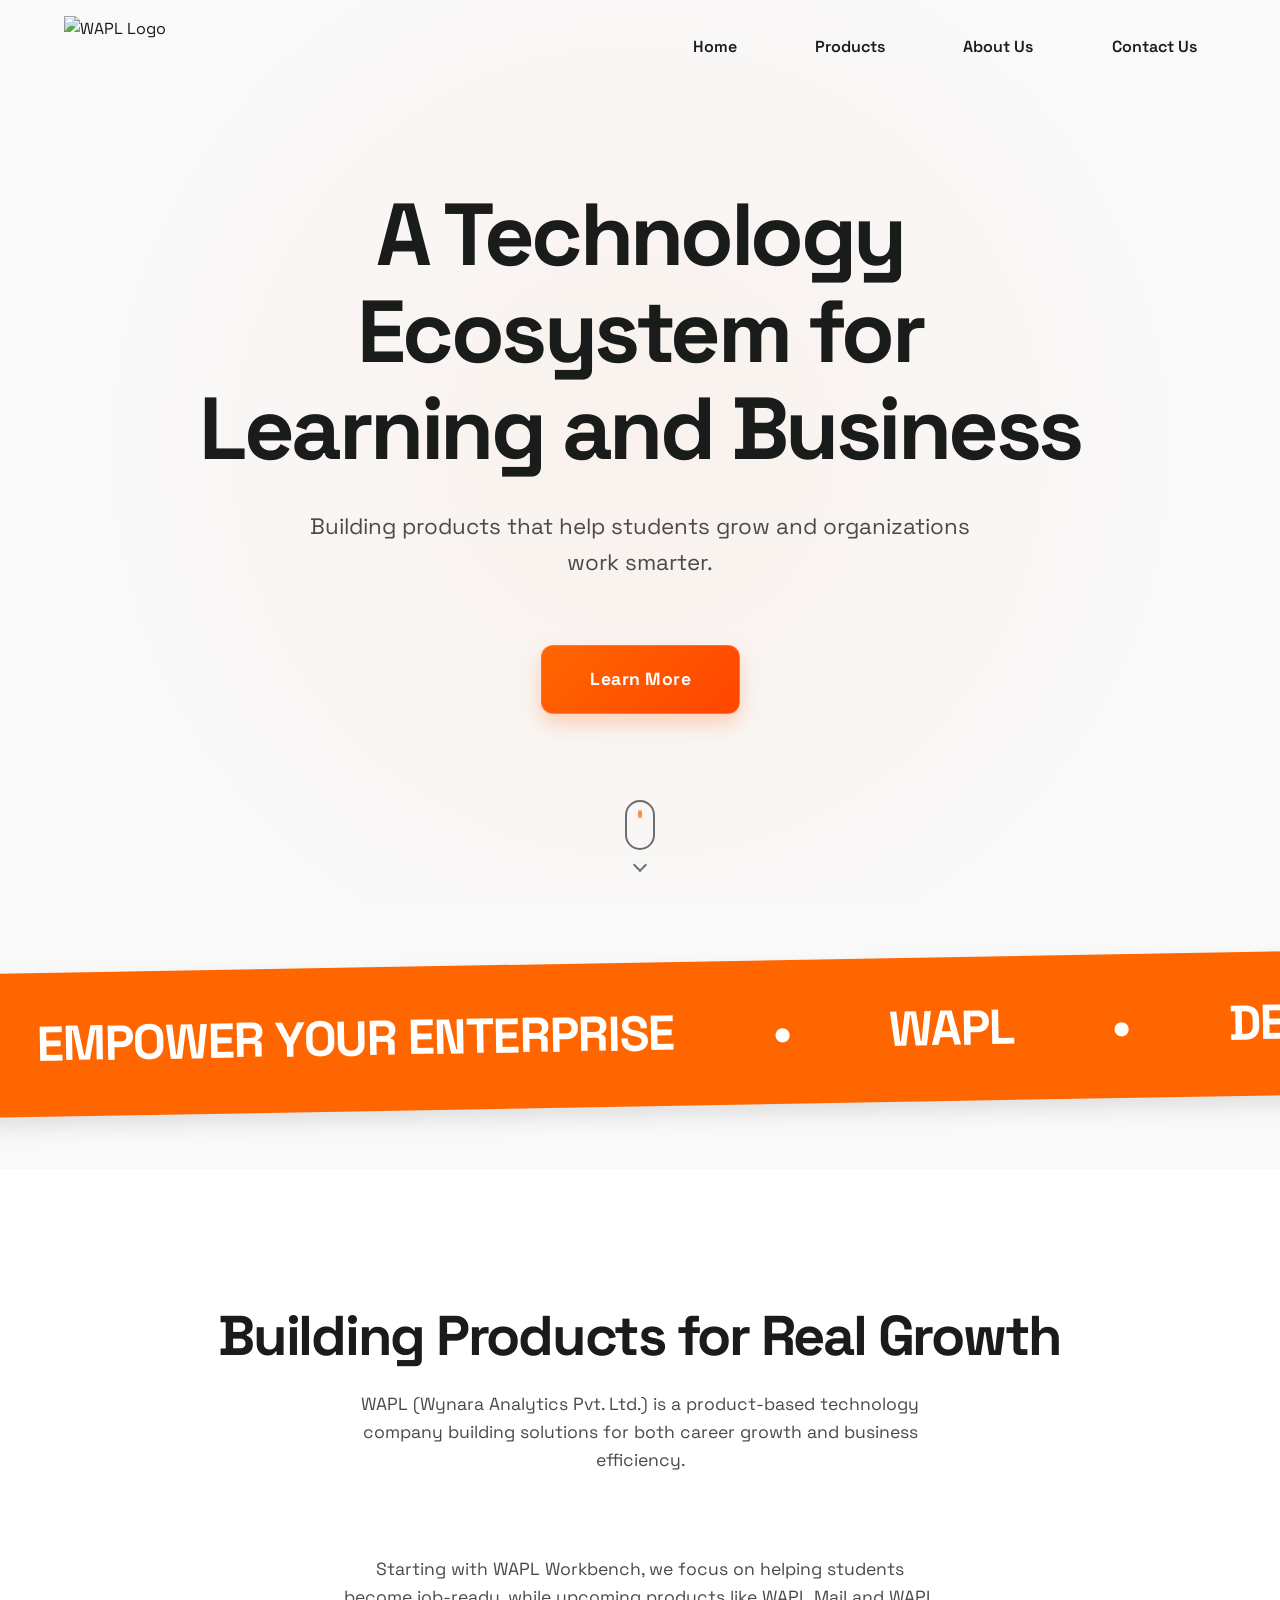
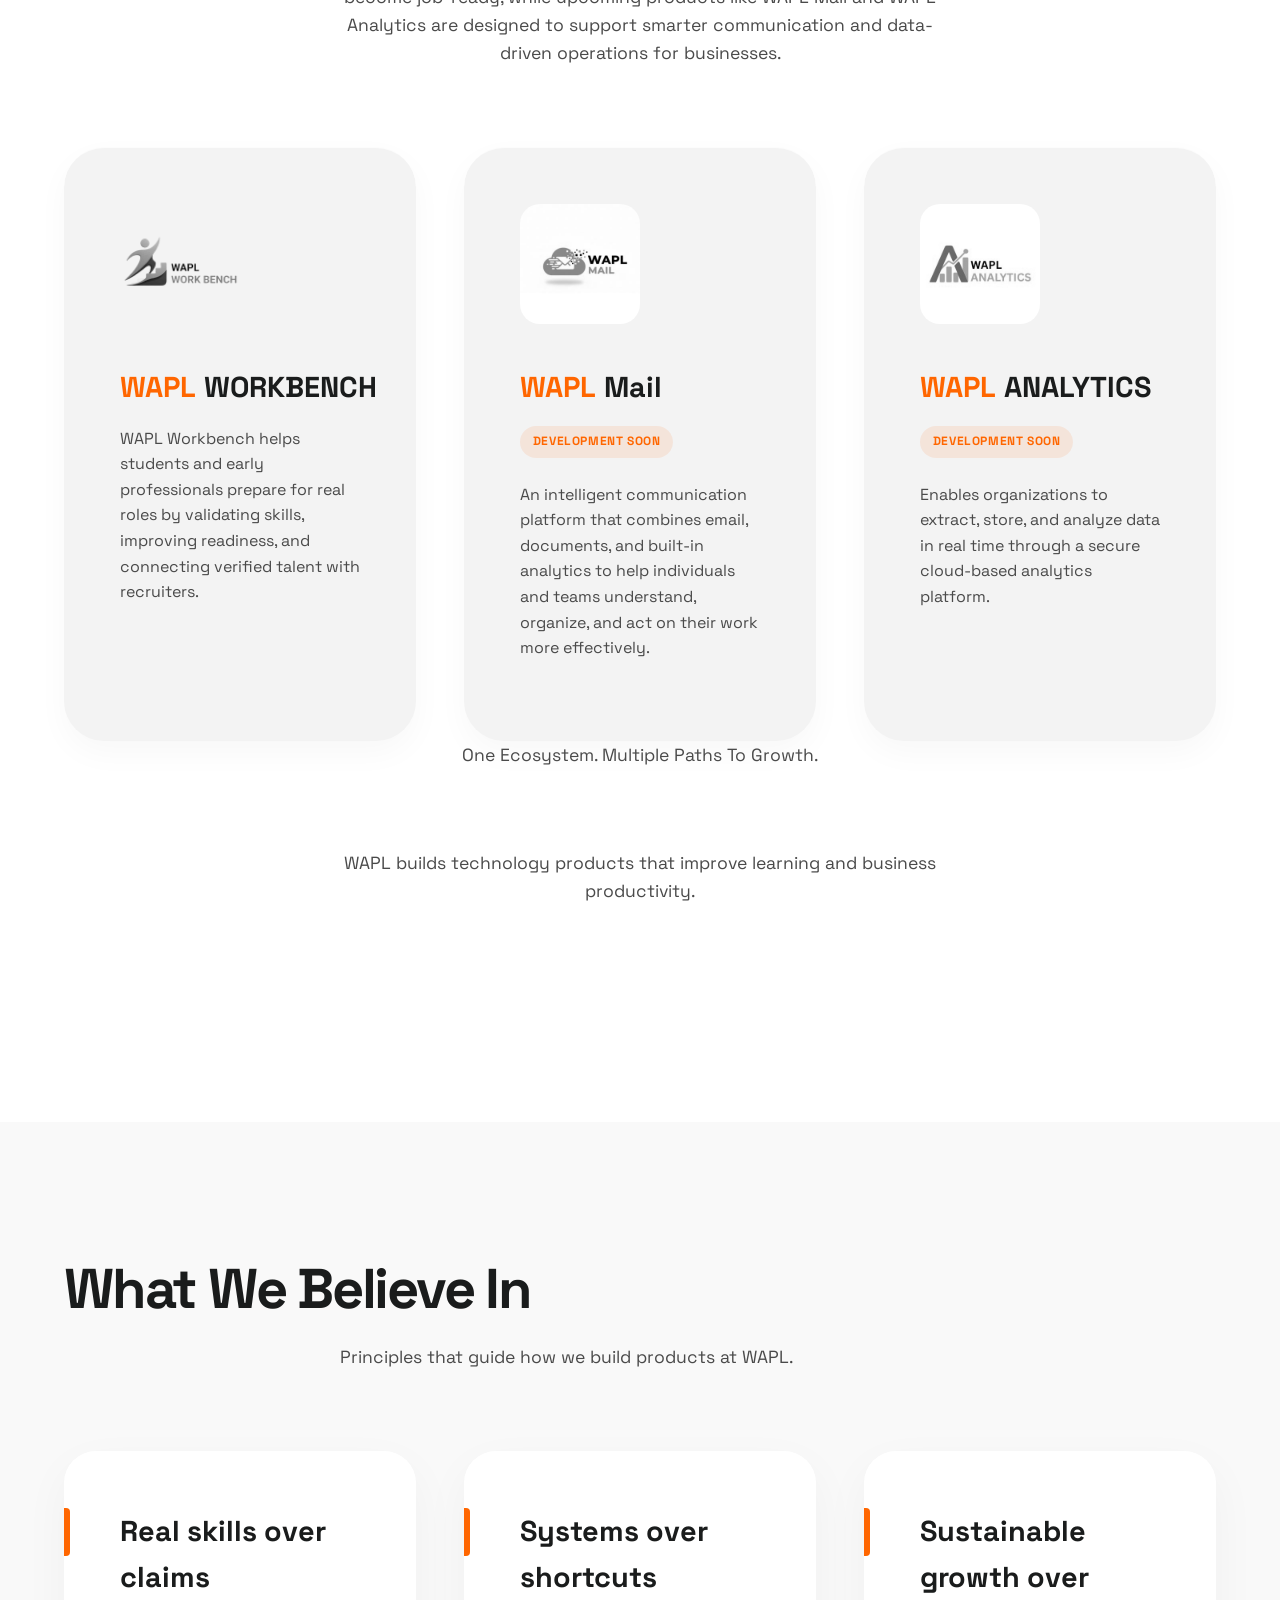
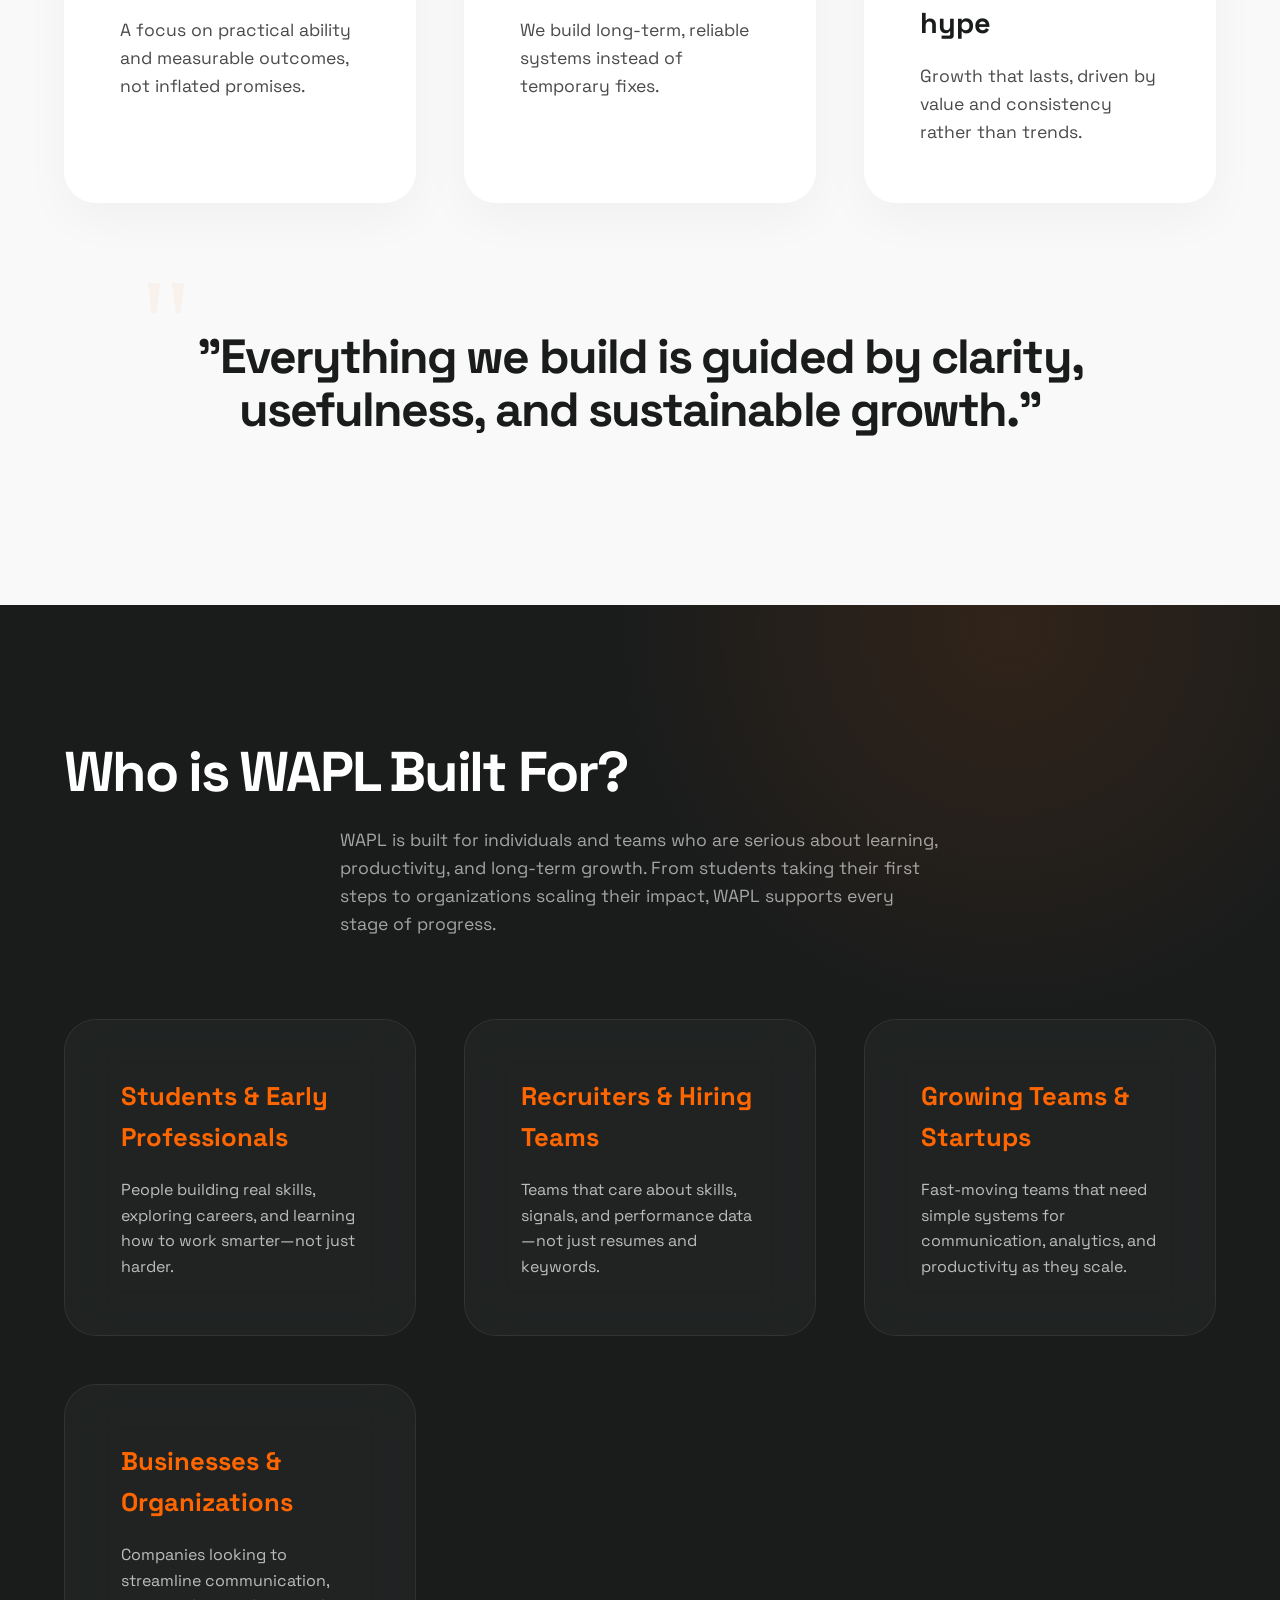
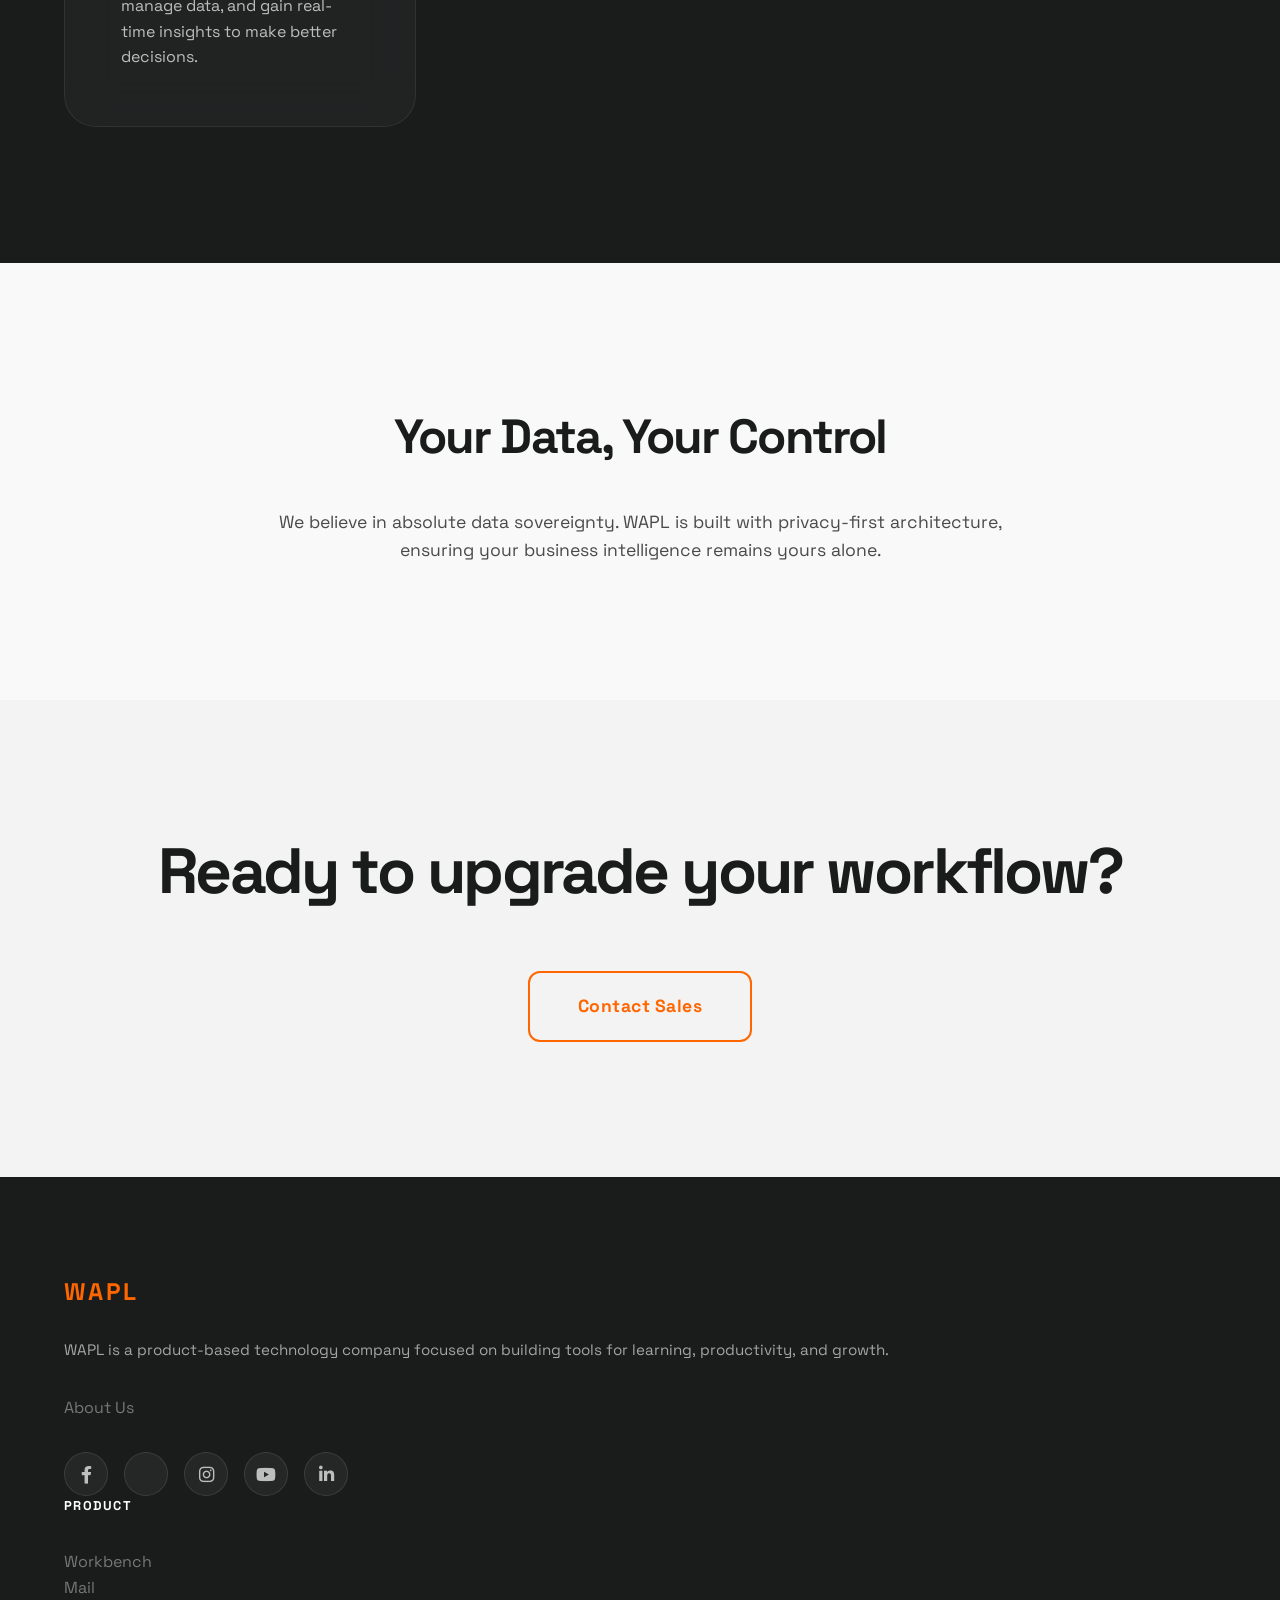
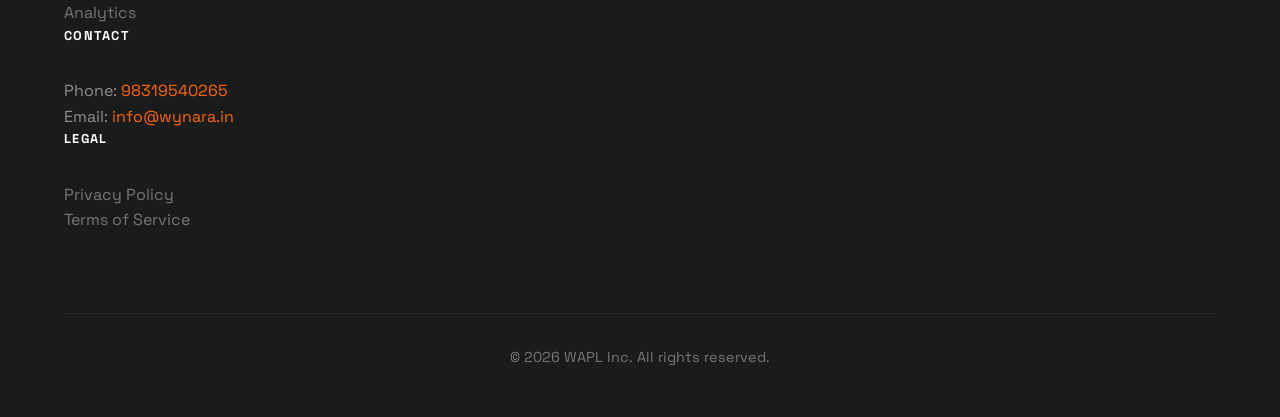
==== index.html @ 36efa2ba "Add files via upload" ====
<!DOCTYPE html>
<html lang="en">

<head>
    <meta charset="UTF-8">
    <meta name="viewport" content="width=device-width, initial-scale=1.0">
    <title>WAPL</title>
    <link href="https://fonts.googleapis.com/css2?family=Space+Grotesk:wght@300;400;500;600;700&display=swap"
        rel="stylesheet">
    <link rel="stylesheet" href="assets/css/style.css">
    <!-- FontAwesome for Icons -->
    <link rel="stylesheet" href="https://cdnjs.cloudflare.com/ajax/libs/font-awesome/6.0.0/css/all.min.css">
    <script src="assets/js/script.js" defer></script>
</head>

<body>
    <!-- Header -->
    <header>
        <nav>
            <div class="logo">
                <img src="images/logo.png" alt="WAPL Logo" class="logo-img">
            </div>
            <ul class="nav-links">
                <li><a href="index.html">Home</a></li>
                <li><a href="#products">Products</a></li>
                <!-- <li><a href="careers.html">Careers</a></li> -->
                <li><a href="#about">About Us</a></li>
                <li><a href="#contact">Contact Us</a></li>
            </ul>
            <div class="hamburger">
                <span></span>
                <span></span>
                <span></span>
            </div>
            <!-- <div class="nav-buttons">
                <a href="#" class="btn btn-secondary">Sign In</a>
                <a href="#" class="btn btn-primary">Get Started</a>
            </div> -->
        </nav>
    </header>

    <!-- Hero Section -->
    <section class="hero">

        <div class="hero-shapes">
            <div class="shape shape-1"></div>
            <div class="shape shape-2"></div>
            <div class="shape shape-3"></div>
        </div>

        <div class="hero-content reveal zoom-in">
            <h1>A Technology Ecosystem for Learning and Business</h1>
            <p class="reveal delay-200">Building products that help students grow and organizations work smarter.</p>
            <div class="hero-buttons reveal delay-400">
                <a href="#products" class="btn btn-primary">Learn More</a>
            </div>
        </div>

        <div class="scroll-indicator">
            <div class="mouse">
                <div class="wheel"></div>
            </div>
            <div class="arrow"></div>
        </div>
    </section>

    <!-- Marquee Section -->
    <div class="marquee-container">
        <div class="marquee-content">
            <span class="marquee-item">EMPOWER YOUR ENTERPRISE</span>
            <span class="marquee-item">•</span>
            <span class="marquee-item">WAPL</span>
            <span class="marquee-item">•</span>
            <span class="marquee-item">DESIGNING THE FUTURE</span>
            <span class="marquee-item">•</span>
            <span class="marquee-item">UNIFIED WORKFLOW</span>
            <span class="marquee-item">•</span>
            <span class="marquee-item">EMPOWER YOUR ENTERPRISE</span>
            <span class="marquee-item">•</span>
            <span class="marquee-item">WAPL</span>
            <span class="marquee-item">•</span>
            <span class="marquee-item">DESIGNING THE FUTURE</span>
            <span class="marquee-item">•</span>
            <span class="marquee-item">UNIFIED WORKFLOW</span>
            <span class="marquee-item">•</span>
        </div>
    </div>

    <!-- Featured Apps -->
    <section id="products" class="featured-apps">
        <h2 class="section-title reveal fade-up">Building Products for Real Growth</h2>
        <p class="section-subtitle reveal delay-100">
            WAPL (Wynara Analytics Pvt. Ltd.) is a product-based technology company building solutions for both career
            growth and business efficiency.
        </p>
        <p class="section-subtitle reveal delay-200">
            Starting with WAPL Workbench, we focus on helping students become job-ready, while upcoming products like
            WAPL Mail and WAPL Analytics are designed to support smarter communication and data-driven operations for
            businesses.
        </p>
        <div class="apps-grid">
            <a href="wapl_workbench.html" class="app-card reveal delay-100">
                <img src="assets/img/workbench_logo.png" alt="WAPL Workbench" class="app-logo">
                <h3><span>WAPL</span> WORKBENCH</h3>
                <p>WAPL Workbench helps students and early professionals prepare for real roles by validating skills,
                    improving readiness, and connecting verified talent with recruiters.</p>
            </a>
            <a href="wapl_mail.html" class="app-card reveal delay-200">
                <img src="images/WAPL mail.jpg.jpeg" alt="WAPL Mail" class="app-logo">
                <h3><span>WAPL</span> Mail</h3>
                <div class="badge-coming-soon">Development Soon</div>
                <p>An intelligent communication platform that combines email, documents, and built-in analytics to help
                    individuals and teams understand, organize, and act on their work more effectively.</p>
            </a>
            <a href="wapl_analytics.html" class="app-card reveal delay-300">
                <img src="images/WAPL analytics (1).jpg.jpeg" alt="WAPL Analytics" class="app-logo">
                <h3><span>WAPL</span> ANALYTICS</h3>
                <div class="badge-coming-soon">Development Soon</div>
                <p>Enables organizations to extract, store, and analyze data in real time through a secure cloud-based
                    analytics platform.</p>
            </a>
        </div>
        <p class="section-subtitle reveal delay-300">One Ecosystem. Multiple Paths To Growth.</p>
        <p class="section-subtitle reveal delay-400">WAPL builds technology products that improve learning and business
            productivity.</p>
    </section>

    <!-- Principles Section -->
    <section class="principles-section">
        <h2 class="section-title reveal fade-up">What We Believe In</h2>
        <p class="section-subtitle reveal delay-100">Principles that guide how we build products at WAPL.</p>
        <div class="principles-grid">
            <div class="principle-card reveal delay-100">
                <h3>Real skills over claims</h3>
                <p>A focus on practical ability and measurable outcomes, not inflated promises.</p>
            </div>
            <div class="principle-card reveal delay-200">
                <h3>Systems over shortcuts</h3>
                <p>We build long-term, reliable systems instead of temporary fixes.</p>
            </div>
            <div class="principle-card reveal delay-300">
                <h3>Sustainable growth over hype</h3>
                <p>Growth that lasts, driven by value and consistency rather than trends.</p>
            </div>
        </div>
        <div class="principle-quote reveal delay-400">
            <blockquote>"Everything we build is guided by clarity, usefulness, and sustainable growth."</blockquote>
        </div>
    </section>

    <!-- Target Audience Section -->
    <section id="about" class="target-audience">
        <h2 class="section-title reveal">Who is WAPL Built For?</h2>
        <p class="section-subtitle reveal delay-100">
            WAPL is built for individuals and teams who are serious about learning, productivity, and long-term
            growth. From students taking their first steps to organizations scaling their impact, WAPL supports every
            stage of progress.
        </p>
        <div class="audience-grid">
            <div class="audience-item reveal zoom-in delay-100">
                <h3>Students & Early Professionals</h3>
                <p>People building real skills, exploring careers, and learning how to work smarter—not just harder.</p>
            </div>
            <div class="audience-item reveal zoom-in delay-200">
                <h3>Recruiters & Hiring Teams</h3>
                <p>Teams that care about skills, signals, and performance data—not just resumes and keywords.</p>
            </div>
            <div class="audience-item reveal zoom-in delay-300">
                <h3>Growing Teams & Startups</h3>
                <p>Fast-moving teams that need simple systems for communication, analytics, and productivity as they
                    scale.</p>
            </div>
            <div class="audience-item reveal zoom-in delay-400">
                <h3>Businesses & Organizations</h3>
                <p>Companies looking to streamline communication, manage data, and gain real-time insights to make
                    better decisions.</p>
            </div>
        </div>
    </section>

    <!-- Privacy Section -->
    <section class="privacy">
        <div class="privacy-content reveal fade-up">
            <h2>Your Data, Your Control</h2>
            <p class="reveal delay-200">We believe in absolute data sovereignty. WAPL is built with privacy-first
                architecture, ensuring your
                business intelligence remains yours alone.</p>
        </div>
    </section>

    <!-- CTA Section -->
    <section class="cta">
        <h2 class="reveal fade-up">Ready to upgrade your workflow?</h2>
        <div class="hero-buttons reveal delay-200">
            <!-- <a href="#" class="btn btn-cta-primary">Create Free Account</a> -->
            <a href="#" class="btn btn-cta-secondary">Contact Sales</a>
        </div>
    </section>

    <!-- Footer -->
    <footer id="contact">
        <div class="footer-content">
            <div class="footer-section">
                <h4 style="color: var(--primary-orange); font-size: 1.5rem; margin-bottom: 1.5rem;">WAPL</h4>
                <p style="color: rgba(255, 255, 255, 0.6); font-size: 0.95rem; line-height: 1.8; margin-bottom: 2rem;">
                    WAPL is a product-based technology company focused on building tools for learning, productivity, and
                    growth.
                </p>
                <ul>
                    <li><a href="#" class="placeholder-link">About Us</a></li>
                </ul>
                <div class="social-icons">
                    <a href="https://www.facebook.com/people/WAPL/61584921947302/" class="social-icon facebook" target="_blank"><i class="fab fa-facebook-f"></i></a>
                    <a href="https://x.com/waplcompany" class="social-icon twitter" target="_blank"><i class="fab fa-x-twitter"></i></a>
                    <a href="https://www.instagram.com/waplcompany/" class="social-icon instagram" target="_blank"><i class="fab fa-instagram"></i></a>
                    <a href="https://www.youtube.com/@waplcompany" class="social-icon youtube" target="_blank"><i class="fab fa-youtube"></i></a>
                    <a href="https://www.linkedin.com/company/waplcompany" class="social-icon linkedin" target="_blank"><i class="fab fa-linkedin-in"></i></a>
                </div>
            </div>
            <div class="footer-section">
                <h4>Product</h4>
                <ul>
                    <li><a href="wapl_workbench.html">Workbench</a></li>
                    <li><a href="wapl_mail.html">Mail</a></li>
                    <li><a href="wapl_analytics.html">Analytics</a></li>
                </ul>
            </div>
            <div class="footer-section">
                <h4>Contact</h4>
                <ul>
                    <li>Phone: <a href="tel:98319540265" style="color: var(--primary-orange);">98319540265</a></li>
                    <li>Email: <a href="mailto:info@wynara.in" style="color: var(--primary-orange);">info@wynara.in</a>
                    </li>
                </ul>
            </div>
            <div class="footer-section">
                <h4>Legal</h4>
                <ul>
                    <li><a href="#" class="placeholder-link">Privacy Policy</a></li>
                    <li><a href="#" class="placeholder-link">Terms of Service</a></li>
                </ul>
            </div>
        </div>
        <div class="footer-bottom">
            <p style="color: rgba(255, 255, 255, 0.4);">&copy; 2026 WAPL Inc. All rights reserved.</p>
        </div>
    </footer>


</body>

<script>
    // Prevent default for placeholder links
    document.addEventListener('DOMContentLoaded', function () {
        document.querySelectorAll('a.placeholder-link').forEach(function (link) {
            link.addEventListener('click', function (e) {
                e.preventDefault();
            });
        });
    });
</script>

</html>
---- assets/css/style.css ----
:root {
    /* Kinetic Glass Palette */
    --primary-orange: #FF6600;
    --primary-dark: #A33E00;
    --primary-black: #1A1C1C;
    --secondary-white: #FFFFFF;
    --surface-base: #F9F9F9;
    --surface-container: #F3F3F3;
    --text-main: #1A1C1C;
    --text-body: #4A4A4A;
    --glass-bg: rgba(255, 255, 255, 0.7);
    --glass-border: rgba(0, 0, 0, 0.08);
    --shadow-premium: 0 24px 48px rgba(0, 0, 0, 0.04);
    --font-family: 'Space Grotesk', sans-serif;
    --transition: all 0.8s cubic-bezier(0.16, 1, 0.3, 1);
    --section-spacing: 8.5rem;
}

html {
    scroll-behavior: smooth;
    scroll-padding-top: 80px;
    /* Offset for fixed header */
}

* {
    margin: 0;
    padding: 0;
    box-sizing: border-box;
}

body {
    font-family: var(--font-family);
    background-color: var(--surface-base);
    color: var(--text-main);
    line-height: 1.6;
    overflow-x: hidden;
    -webkit-font-smoothing: antialiased;
}

a {
    text-decoration: none;
    color: inherit;
}

ul {
    list-style: none;
}

/* Header */
header {
    background-color: transparent;
    border-bottom: 1.5px solid transparent;
    position: fixed;
    width: 100%;
    top: 0;
    z-index: 1000;
    transition: var(--transition);
}

header.header-scrolled {
    background-color: var(--glass-bg);
    backdrop-filter: blur(32px);
    border-bottom: 1.5px solid var(--glass-border);
}

header.scrolled {
    box-shadow: var(--shadow-soft);
}

nav {
    display: flex;
    justify-content: space-between;
    align-items: center;
    padding: 1rem 5%;
    max-width: 1400px;
    margin: 0 auto;
}

.logo {
    display: flex;
    align-items: center;
    width: 180px;
    height: 60px;
}

.logo-img {
    width: 100%;
    height: 100%;
    object-fit: contain;
}

.nav-links {
    display: flex;
    gap: 2.5rem;
}

.nav-links li a {
    font-weight: 600;
    font-size: 1rem;
    color: var(--text-color);
    transition: var(--transition);
    position: relative;
    padding: 0.6rem 1.2rem;
    border-radius: 30px;
    z-index: 1;
}

.nav-links li a::before {
    content: '';
    position: absolute;
    top: 0;
    left: 0;
    width: 100%;
    height: 100%;
    background: rgba(255, 102, 0, 0.08);
    border-radius: 30px;
    transform: scale(0.8);
    opacity: 0;
    transition: var(--transition);
    z-index: -1;
}

.nav-links li a:hover {
    color: var(--primary-orange);
}

.nav-links li a:hover::before {
    transform: scale(1);
    opacity: 1;
}

.btn-primary {
    background: var(--primary-black);
    color: var(--secondary-white);
    box-shadow: 0 10px 20px rgba(0, 0, 0, 0.1);
}

.btn-primary:hover {
    background-color: var(--primary-orange);
    transform: translateY(-4px);
    box-shadow: 0 15px 30px rgba(255, 102, 0, 0.3);
}

.btn-secondary {
    background-color: var(--secondary-white);
    color: var(--primary-black);
    border: 1px solid rgba(0, 0, 0, 0.1);
}

.btn-secondary:hover {
    background-color: var(--primary-black);
    color: var(--secondary-white);
    transform: translateY(-4px);
}

.hamburger {
    display: none;
    flex-direction: column;
    gap: 6px;
    cursor: pointer;
}

.hamburger span {
    width: 28px;
    height: 3px;
    background-color: #333;
    border-radius: 2px;
    transition: var(--transition);
}

/* Hero Section */
.hero {
    min-height: 100vh;
    display: flex;
    align-items: center;
    justify-content: center;
    text-align: center;
    padding: 0 5%;
    position: relative;
    overflow: hidden;
    background-color: var(--surface-base);
    background-image: 
        radial-gradient(circle at 50% 50%, rgba(255, 102, 0, 0.05) 0%, transparent 70%);
    z-index: 1;
}

.hero-bg, .hero-shapes {
    display: none;
}

/* Hero Blobs Animation - Enhanced */
.hero-bg {
    position: absolute;
    top: 0;
    left: 0;
    width: 100%;
    height: 100%;
    z-index: -1;
    overflow: hidden;
}

.hero-blob {
    position: absolute;
    border-radius: 50%;
    filter: blur(80px);
    /* Slightly less blur for clearer color */
    opacity: 0.4;
    /* Increased opacity */
    animation: float 15s infinite alternate cubic-bezier(0.45, 0.05, 0.55, 0.95);
    mix-blend-mode: multiply;
    /* Better blending on light bg */
}

.hero-blob-1 {
    width: 700px;
    height: 700px;
    background: radial-gradient(circle, var(--primary-orange), rgba(255, 102, 0, 0.4));
    top: -15%;
    left: -10%;
    animation-delay: 0s;
}

.hero-blob-2 {
    width: 600px;
    height: 600px;
    background: radial-gradient(circle, #000000, rgba(0, 0, 0, 0.2));
    bottom: -15%;
    right: -10%;
    animation-delay: -4s;
}

/* Add a third blob for more complexity */
.hero-bg::after {
    content: '';
    position: absolute;
    width: 400px;
    height: 400px;
    background: radial-gradient(circle, var(--primary-orange), transparent);
    top: 40%;
    left: 40%;
    border-radius: 50%;
    filter: blur(90px);
    opacity: 0.2;
    animation: float 20s infinite alternate-reverse;
    z-index: -2;
}

@keyframes float {
    0% {
        transform: translate(0, 0) scale(1) rotate(0deg);
    }

    100% {
        transform: translate(60px, 90px) scale(1.15) rotate(15deg);
    }
}

/* Floating Glass Shapes */
.hero-shapes {
    position: absolute;
    top: 0;
    left: 0;
    width: 100%;
    height: 100%;
    z-index: 1;
    pointer-events: none;
}

.shape {
    position: absolute;
    background: rgba(255, 255, 255, 0.1);
    backdrop-filter: blur(8px);
    border: 1px solid rgba(255, 255, 255, 0.3);
    box-shadow: 0 8px 32px 0 rgba(31, 38, 135, 0.1);
    animation: shapeFloat 20s infinite alternate ease-in-out;
}

.shape-1 {
    width: 120px;
    height: 120px;
    top: 20%;
    left: 15%;
    border-radius: 20px;
    background: linear-gradient(135deg, rgba(255, 102, 0, 0.1), rgba(0, 0, 0, 0.05));
    border-color: rgba(255, 102, 0, 0.4);
    /* Orange accent */
    transform: rotate(15deg);
    animation-delay: 0s;
}

.shape-2 {
    width: 200px;
    height: 200px;
    border-radius: 50%;
    bottom: 25%;
    right: 15%;
    background: linear-gradient(135deg, rgba(0, 0, 0, 0.05), rgba(255, 102, 0, 0.03));
    border-color: rgba(0, 0, 0, 0.2);
    /* Black accent */
    animation-duration: 25s;
    animation-delay: -5s;
}

.shape-3 {
    width: 80px;
    height: 80px;
    border-radius: 50%;
    top: 30%;
    right: 25%;
    background: transparent;
    border: 15px solid rgba(255, 102, 0, 0.15);
    /* Orange Ring */
    box-shadow: none;
    backdrop-filter: none;
    animation-duration: 30s;
    animation-delay: -10s;
}

@keyframes shapeFloat {
    0% {
        transform: translateY(0) rotate(0deg) scale(1);
    }

    100% {
        transform: translateY(-40px) rotate(20deg) scale(1.1);
    }
}

.hero-content {
    max-width: 900px;
    z-index: 2;
}

.hero h1 {
    font-size: 5.5rem;
    font-weight: 800;
    margin-bottom: 2rem;
    line-height: 1.1;
    letter-spacing: -0.04em;
    color: var(--text-main);
}

@keyframes gradientText {
    0% {
        background-position: 0% 50%;
    }

    50% {
        background-position: 100% 50%;
    }

    100% {
        background-position: 0% 50%;
    }
}

.hero p {
    font-size: 1.4rem;
    color: var(--text-body);
    margin-bottom: 4rem;
    max-width: 700px;
    margin-left: auto;
    margin-right: auto;
    font-weight: 400;
    line-height: 1.6;
}

/* Scroll Indicator */
.scroll-indicator {
    position: absolute;
    bottom: 30px;
    left: 50%;
    transform: translateX(-50%);
    display: flex;
    flex-direction: column;
    align-items: center;
    gap: 10px;
    opacity: 0.7;
    animation: fadeIn 2s ease-in-out;
}

.mouse {
    width: 30px;
    height: 50px;
    border: 2px solid #333;
    border-radius: 15px;
    position: relative;
}

.wheel {
    width: 4px;
    height: 8px;
    background: #FF6600;
    border-radius: 2px;
    position: absolute;
    top: 8px;
    left: 50%;
    transform: translateX(-50%);
    animation: scrollWheel 1.5s infinite;
}

.arrow {
    width: 10px;
    height: 10px;
    border-right: 2px solid #333;
    border-bottom: 2px solid #333;
    transform: rotate(45deg);
    animation: scrollArrow 1.5s infinite;
}

@keyframes scrollWheel {
    0% {
        top: 8px;
        opacity: 1;
    }

    100% {
        top: 25px;
        opacity: 0;
    }
}

@keyframes scrollArrow {
    0% {
        opacity: 0;
        transform: rotate(45deg) translate(-5px, -5px);
    }

    50% {
        opacity: 1;
    }

    100% {
        opacity: 0;
        transform: rotate(45deg) translate(5px, 5px);
    }
}

.hero-buttons {
    display: flex;
    gap: 1.5rem;
    justify-content: center;
}

/* Buttons */
.btn {
    padding: 1.2rem 3rem;
    border-radius: 12px;
    /* iOS style rounded rect */
    font-weight: 700;
    font-size: 1.1rem;
    cursor: pointer;
    transition: var(--transition);
    border: none;
    letter-spacing: 0.5px;
}

.btn-primary {
    background: linear-gradient(135deg, #FF6600, #ff4500);
    color: white;
    box-shadow: 0 10px 20px rgba(255, 102, 0, 0.25);
    border: 1px solid rgba(255, 255, 255, 0.2);
    backdrop-filter: blur(5px);
}

.btn-primary:hover {
    background-color: #e65c00;
    transform: translateY(-4px);
    box-shadow: 0 15px 30px rgba(255, 102, 0, 0.3);
}

.btn-secondary {
    background-color: white;
    color: #333;
    border: 1px solid #ddd;
    box-shadow: 0 5px 15px rgba(0, 0, 0, 0.05);
}

.btn-secondary:hover {
    background-color: #f8f8f8;
    border-color: #ccc;
    transform: translateY(-4px);
    box-shadow: 0 10px 20px rgba(0, 0, 0, 0.1);
}

.btn-cta-primary {
    background-color: var(--primary-orange);
    color: white;
    box-shadow: 0 10px 20px rgba(255, 102, 0, 0.2);
}

.btn-cta-primary:hover {
    background-color: #e65c00;
    transform: translateY(-4px);
    box-shadow: 0 20px 40px rgba(255, 102, 0, 0.3);
}

.btn-cta-secondary {
    background-color: transparent;
    color: var(--primary-orange);
    border: 2px solid var(--primary-orange);
}

.btn-cta-secondary:hover {
    background-color: var(--primary-orange);
    color: white;
    transform: translateY(-4px);
    box-shadow: 0 10px 20px rgba(255, 102, 0, 0.2);
}


/* Marquee Styles */
.marquee-container {
    background: var(--primary-orange);
    color: white;
    /* White text on orange */
    padding: 2rem 0;
    overflow: hidden;
    position: relative;
    z-index: 10;
    transform: rotate(-1deg) scale(1.02);
    box-shadow: 0 10px 20px rgba(0, 0, 0, 0.1);
    margin: 4rem 0;
}

.marquee-content {
    display: flex;
    white-space: nowrap;
    animation: scroll 30s linear infinite;
    /* Slower */
}

.marquee-item {
    font-size: 3rem;
    font-weight: 900;
    text-transform: uppercase;
    padding: 0 3rem;
    display: inline-block;
    letter-spacing: -1px;
}

@keyframes scroll {
    0% {
        transform: translateX(0);
    }

    100% {
        transform: translateX(-50%);
    }
}


/* Featured Apps Section */
.featured-apps {
    padding: var(--section-spacing) 5%;
    background-color: var(--secondary-white);
    text-align: center;
    position: relative;
}

.section-title {
    font-size: 3.5rem;
    font-weight: 800;
    margin-bottom: 1.5rem;
    display: inline-block;
    color: var(--text-main);
    letter-spacing: -0.04em;
    line-height: 1.1;
}

.section-subtitle {
    font-size: 1.1rem;
    color: var(--text-body);
    margin-bottom: 5rem;
    max-width: 600px;
    margin-left: auto;
    margin-right: auto;
    font-weight: 400;
    line-height: 1.6;
}

.apps-grid {
    display: grid;
    grid-template-columns: repeat(auto-fit, minmax(350px, 1fr));
    gap: 3rem;
    max-width: 1300px;
    margin: 0 auto;
}

.app-card {
    background: var(--surface-container);
    padding: 3.5rem;
    border-radius: 40px;
    text-align: left;
    transition: var(--transition);
    position: relative;
    overflow: hidden;
    display: block;
    box-shadow: 0 12px 32px rgba(0, 0, 0, 0.03);
    border-top: 1px solid rgba(255, 255, 255, 0.8);
}

.app-card:hover {
    transform: translateY(-8px) scale(1.02);
    background: var(--secondary-white);
    box-shadow: var(--shadow-premium);
}

.app-logo {
    width: 120px;
    height: auto;
    margin-bottom: 2rem;
    border-radius: 20px;
    filter: grayscale(1);
    transition: var(--transition);
}

.app-card:hover .app-logo {
    filter: grayscale(0);
    transform: scale(1.05);
}

.app-card h3 {
    font-size: 1.8rem;
    margin-bottom: 1rem;
    display: flex;
    align-items: center;
    gap: 0.5rem;
    font-weight: 700;
    color: var(--text-main);
}

.app-card h3 span {
    color: var(--primary-orange);
}

.app-card p {
    color: var(--text-body);
    font-size: 1rem;
    margin-bottom: 1.5rem;
    line-height: 1.6;
}

.badge-coming-soon {
    display: inline-block;
    padding: 0.4rem 0.8rem;
    background: rgba(255, 102, 0, 0.1);
    color: var(--primary-orange);
    border-radius: 50px;
    font-size: 0.75rem;
    font-weight: 700;
    margin-bottom: 1.5rem;
    text-transform: uppercase;
    letter-spacing: 0.05em;
}


/* Principles Section */
.principles-section {
    padding: var(--section-spacing) 5%;
    background-color: var(--surface-base);
}

.principles-grid {
    display: grid;
    grid-template-columns: repeat(auto-fit, minmax(300px, 1fr));
    gap: 3rem;
    max-width: 1200px;
    margin: 0 auto 6rem;
}

.principle-card {
    background: var(--secondary-white);
    padding: 3.5rem;
    border-radius: 32px;
    transition: var(--transition);
    box-shadow: 0 16px 48px rgba(0, 0, 0, 0.04);
    position: relative;
    overflow: hidden;
    border-top: 1px solid rgba(255, 255, 255, 0.8);
}

.principle-card::before {
    content: '';
    position: absolute;
    top: 3.5rem;
    left: 0;
    width: 6px;
    height: 3rem;
    background: var(--primary-orange);
    border-radius: 0 4px 4px 0;
}

.principle-card h3 {
    font-size: 1.8rem;
    margin-bottom: 1rem;
    color: var(--text-main);
    font-weight: 700;
}

.principle-card p {
    font-size: 1.1rem;
    color: var(--text-body);
}

.principle-quote {
    text-align: center;
    max-width: 1000px;
    margin: 4rem auto 0;
    position: relative;
    padding: 2rem;
}

.principle-quote blockquote {
    font-size: 3rem;
    font-weight: 800;
    color: var(--text-main);
    line-height: 1.1;
    letter-spacing: -0.04em;
}

.principle-quote::before {
    content: '"';
    font-size: 8rem;
    color: rgba(255, 102, 0, 0.05);
    position: absolute;
    top: -40px;
    left: 0;
    font-family: serif;
    line-height: 1;
}


/* Target Audience Section */
.target-audience {
    background-color: var(--primary-black);
    color: var(--secondary-white);
    padding: var(--section-spacing) 5%;
    position: relative;
    overflow: hidden;
}

.target-audience .section-title {
    color: var(--secondary-white);
    margin-bottom: 1.5rem;
}

.target-audience .section-subtitle {
    color: rgba(255, 255, 255, 0.6);
    margin-bottom: 5rem;
}

.target-audience::before {
    content: '';
    position: absolute;
    top: -30%;
    right: -10%;
    width: 800px;
    height: 800px;
    background: radial-gradient(circle, rgba(255, 102, 0, 0.1) 0%, transparent 70%);
}

.audience-grid {
    position: relative;
    z-index: 1;
    max-width: 1200px;
    margin: 0 auto;
    display: grid;
    grid-template-columns: repeat(auto-fit, minmax(280px, 1fr));
    gap: 3rem;
}

.audience-item {
    background: rgba(255, 255, 255, 0.03);
    padding: 3.5rem;
    border-radius: 32px;
    border: 1.5px solid rgba(255, 255, 255, 0.08);
    transition: var(--transition);
    backdrop-filter: blur(24px);
}

.audience-item:hover {
    background: rgba(255, 255, 255, 0.06);
    transform: translateY(-8px);
    border-color: var(--primary-orange);
}

.audience-item h3 {
    font-size: 1.6rem;
    margin-bottom: 1.2rem;
    color: var(--primary-orange);
    font-weight: 700;
}

.audience-item p {
    font-size: 1rem;
    color: rgba(255, 255, 255, 0.7);
    line-height: 1.6;
}


/* Privacy Section */
.privacy {
    padding: var(--section-spacing) 2rem;
    background: var(--surface-base);
    text-align: center;
}

.privacy-content {
    max-width: 800px;
    margin: 0 auto;
}

.privacy-content h2 {
    font-size: 3rem;
    margin-bottom: 2rem;
    color: var(--text-main);
    font-weight: 800;
    letter-spacing: -0.04em;
}

.privacy-content p {
    font-size: 1.1rem;
    color: var(--text-body);
    font-weight: 400;
    line-height: 1.6;
}


/* CTA Section */
.cta {
    padding: var(--section-spacing) 5%;
    background-color: var(--surface-container);
    text-align: center;
    position: relative;
    overflow: hidden;
}

.cta h2 {
    font-size: 4rem;
    margin-bottom: 4rem;
    font-weight: 800;
    color: var(--text-main);
    letter-spacing: -0.04em;
    line-height: 1.1;
    position: relative;
    z-index: 1;
}

/* Footer Section */
footer {
    background-color: var(--primary-black);
    padding: 6rem 5% 3rem;
    color: rgba(255, 255, 255, 0.5);
}

.footer-section h4 {
    font-size: 0.8rem;
    margin-bottom: 2rem;
    font-weight: 700;
    color: var(--secondary-white);
    text-transform: uppercase;
    letter-spacing: 0.1em;
}

.footer-section ul li a {
    color: rgba(255, 255, 255, 0.4);
    font-size: 1rem;
    transition: var(--transition);
}

.footer-section ul li a:hover {
    color: var(--secondary-white);
}

.social-icons {
    display: flex;
    gap: 1rem;
    margin-top: 2rem;
}

.social-icon {
    width: 44px;
    height: 44px;
    border-radius: 50%;
    background: rgba(255, 255, 255, 0.05);
    backdrop-filter: blur(10px);
    border: 1px solid rgba(255, 255, 255, 0.1);
    display: flex;
    align-items: center;
    justify-content: center;
    color: rgba(255, 255, 255, 0.7);
    transition: var(--transition);
    font-size: 1.1rem;
}

.social-icon:hover {
    background: var(--primary-orange);
    color: white;
    transform: translateY(-4px) scale(1.1);
    border-color: var(--primary-orange);
    box-shadow: 0 10px 20px rgba(255, 102, 0, 0.2);
}

.footer-bottom {
    text-align: center;
    margin-top: 5rem;
    padding-top: 2rem;
    border-top: 1px solid rgba(255, 255, 255, 0.05);
    font-size: 0.9rem;
}


/* Responsive Design */
@media (max-width: 768px) {
    .hero h1 {
        font-size: 3.2rem;
    }

    .logo {
        width: 160px;
        height: 55px;
    }

    .nav-links {
        display: none;
    }

    .nav-links.active {
        display: flex;
        flex-direction: column;
        position: absolute;
        top: 80px;
        left: 0;
        width: 100%;
        background: rgba(255, 255, 255, 0.98);
        padding: 2.5rem;
        box-shadow: 0 20px 40px rgba(0, 0, 0, 0.1);
        text-align: center;
    }

    .hamburger {
        display: flex;
    }

    .footer-content {
        grid-template-columns: 1fr;
        gap: 3rem;
    }

    .marquee-item {
        font-size: 2rem;
    }

    .cta h2 {
        font-size: 2.8rem;
    }

    .privacy-content h2 {
        font-size: 2.8rem;
    }
}


/* Scroll Animations */
.reveal {
    opacity: 0;
    transform: translateY(60px);
    transition: all 1.2s cubic-bezier(0.16, 1, 0.3, 1);
    will-change: opacity, transform;
}

.reveal.active {
    opacity: 1;
    transform: translateY(0);
}

/* Animation Variations */
.reveal.fade-left {
    transform: translateX(-50px);
}

.reveal.fade-right {
    transform: translateX(50px);
}

.reveal.zoom-in {
    transform: scale(0.9);
}

.reveal.zoom-in.active {
    transform: scale(1);
}

.reveal.active.fade-left,
.reveal.active.fade-right {
    transform: translate(0);
}

/* Stagger Delays */
.delay-100 {
    transition-delay: 0.1s;
}

.delay-200 {
    transition-delay: 0.2s;
}

.delay-300 {
    transition-delay: 0.3s;
}

.delay-400 {
    transition-delay: 0.4s;
}
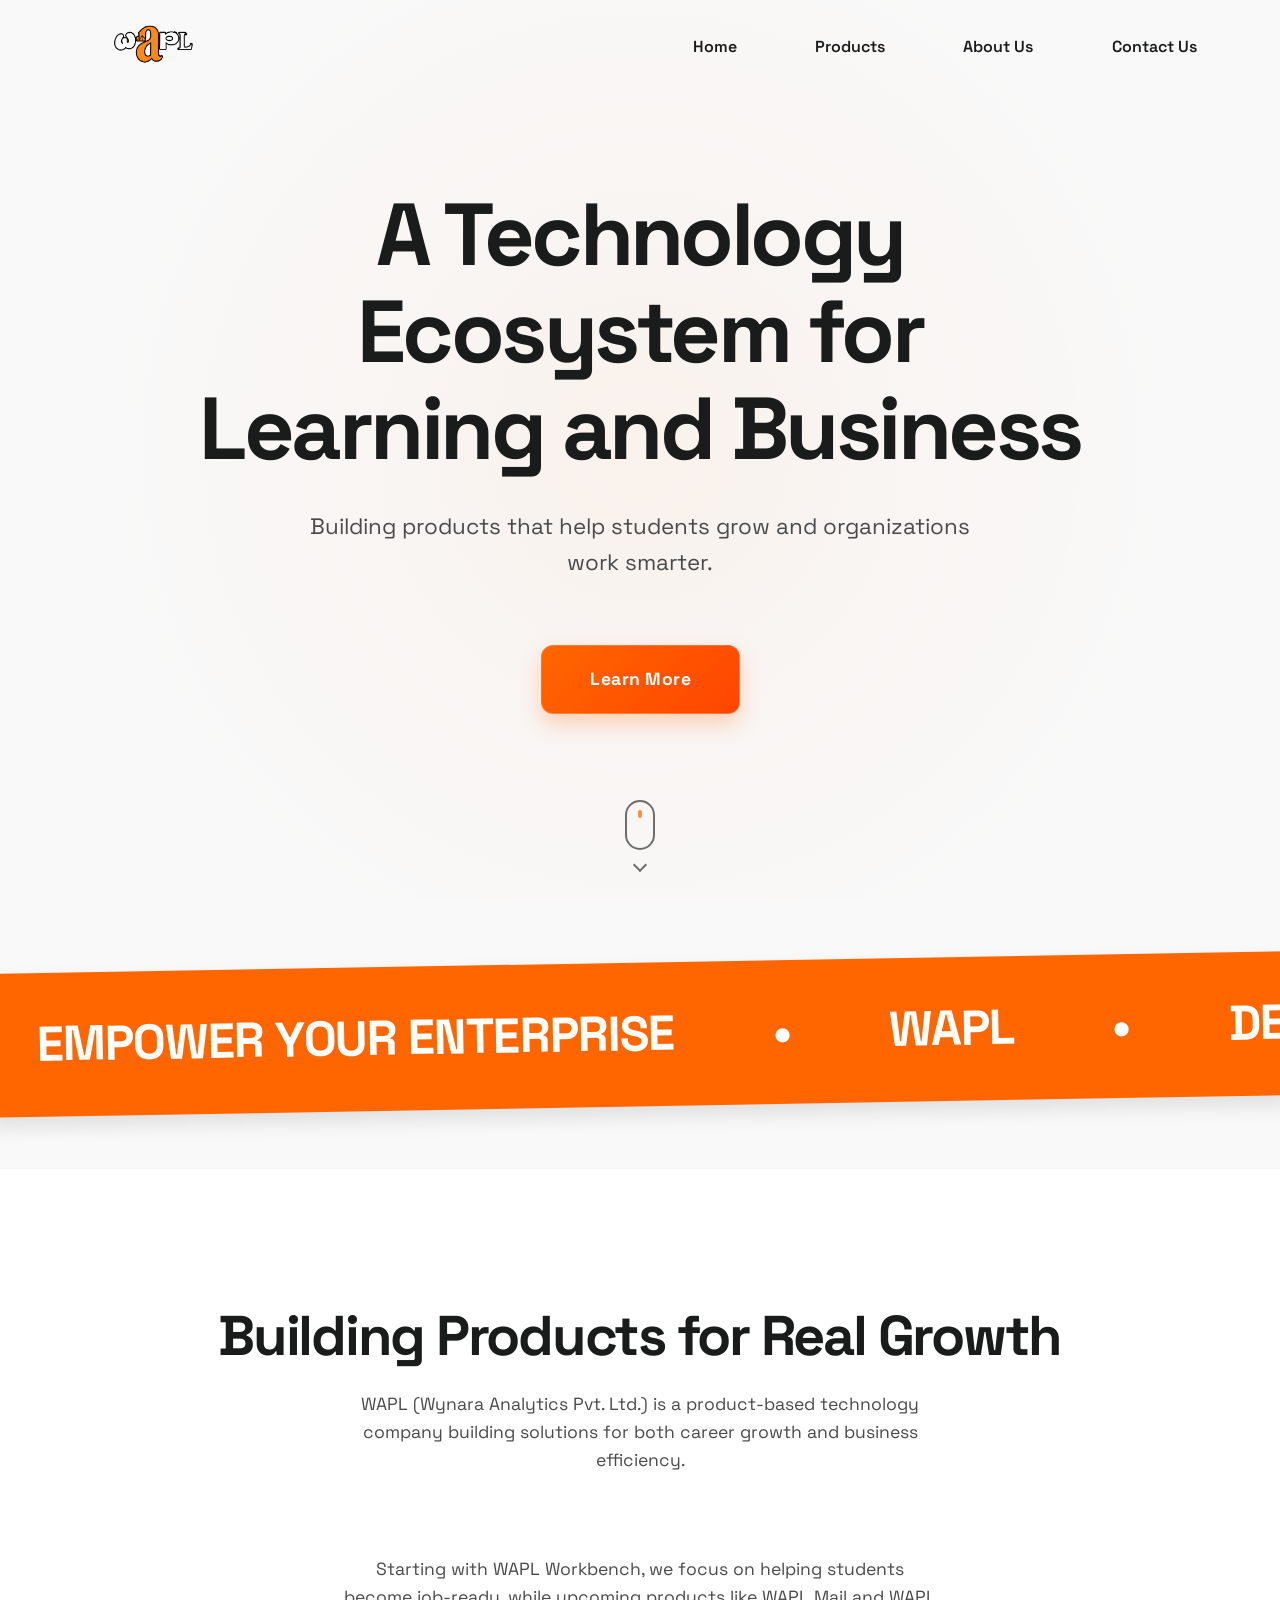
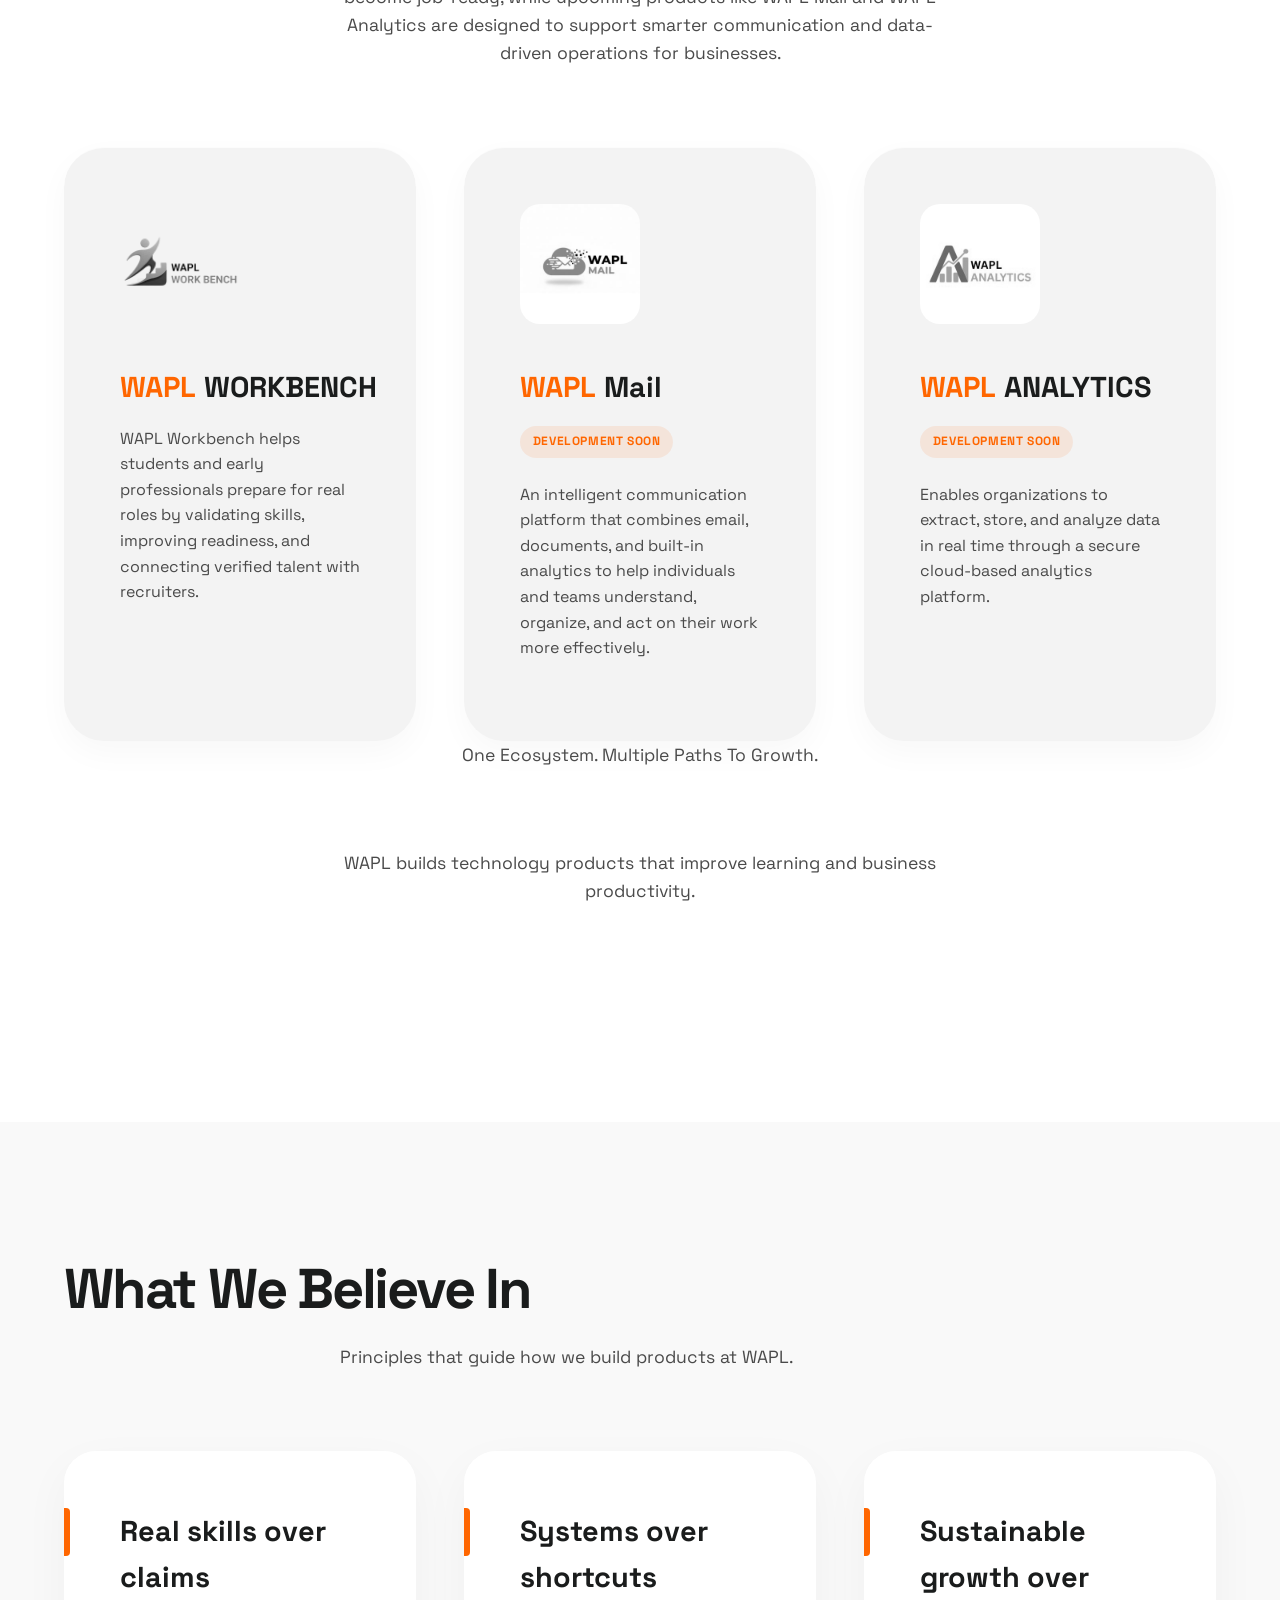
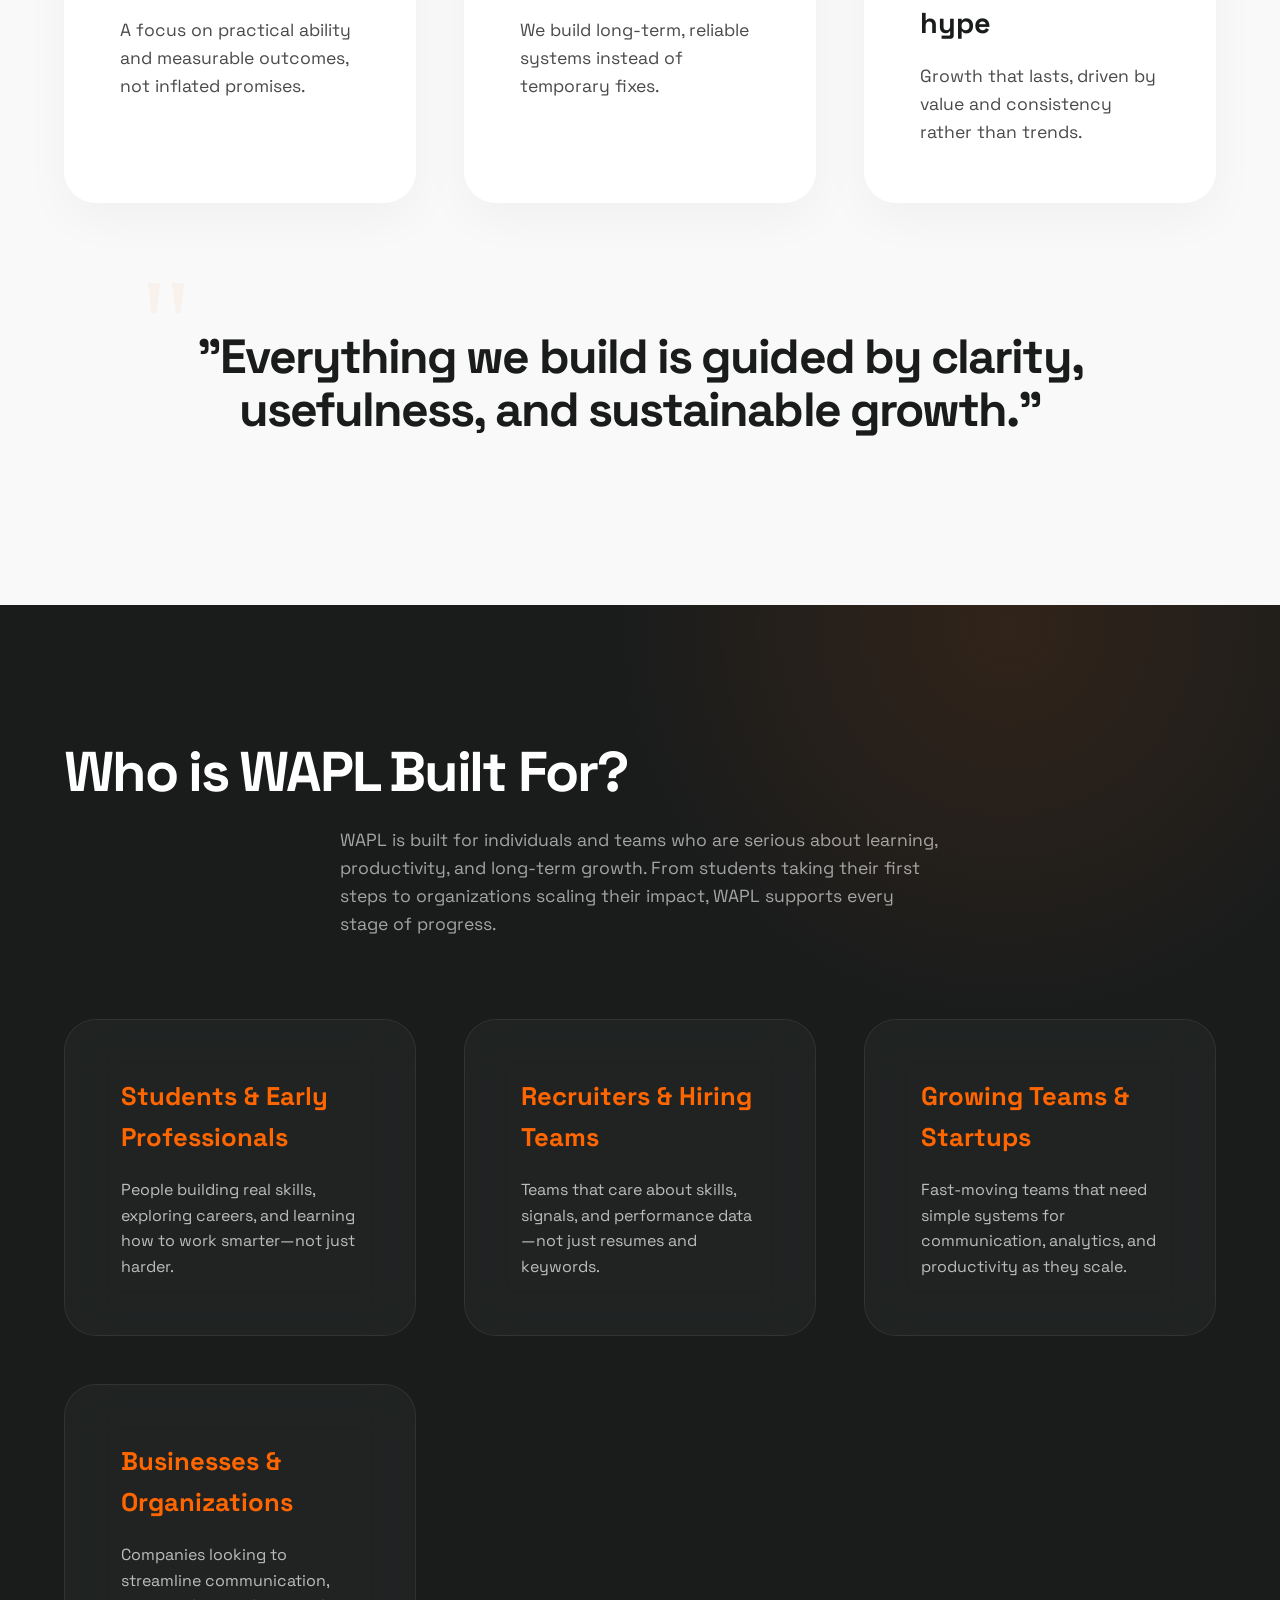
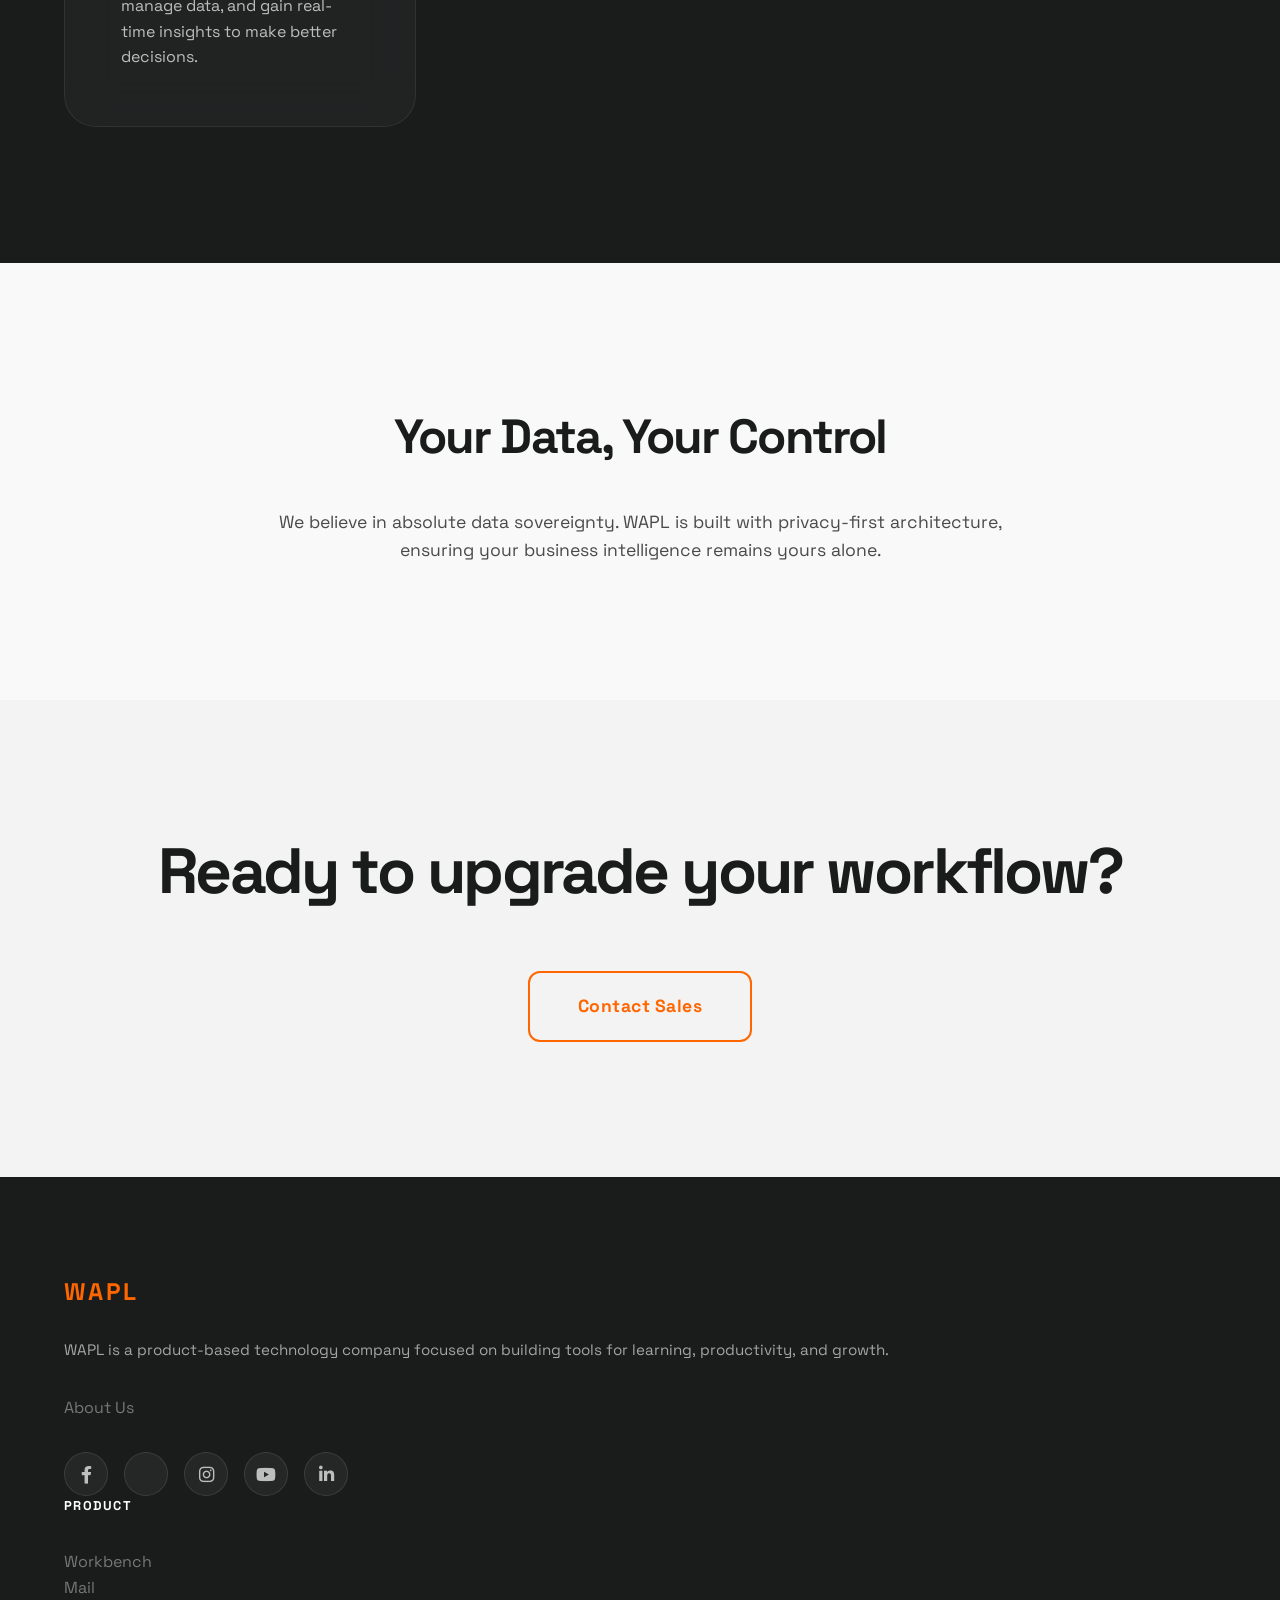
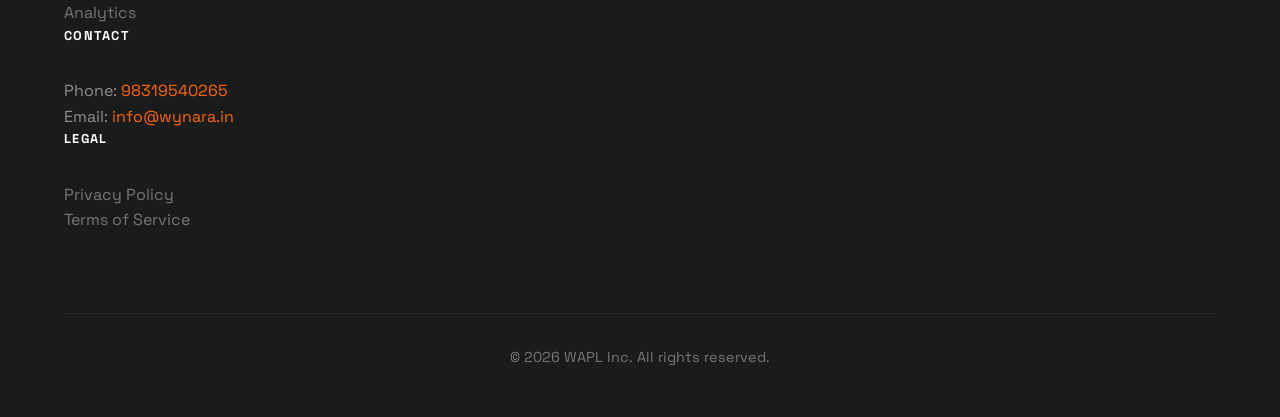
==== commit e148ef71: "Update index.html" ====
--- a/index.html
+++ b/index.html
@@ -18,7 +18,7 @@
     <header>
         <nav>
             <div class="logo">
-                <img src="images/logo.png" alt="WAPL Logo" class="logo-img">
+                <img src="images/Logo.png" alt="WAPL Logo" class="logo-img">
             </div>
             <ul class="nav-links">
                 <li><a href="index.html">Home</a></li>
@@ -260,4 +260,4 @@
     });
 </script>
 
-</html>+</html>
